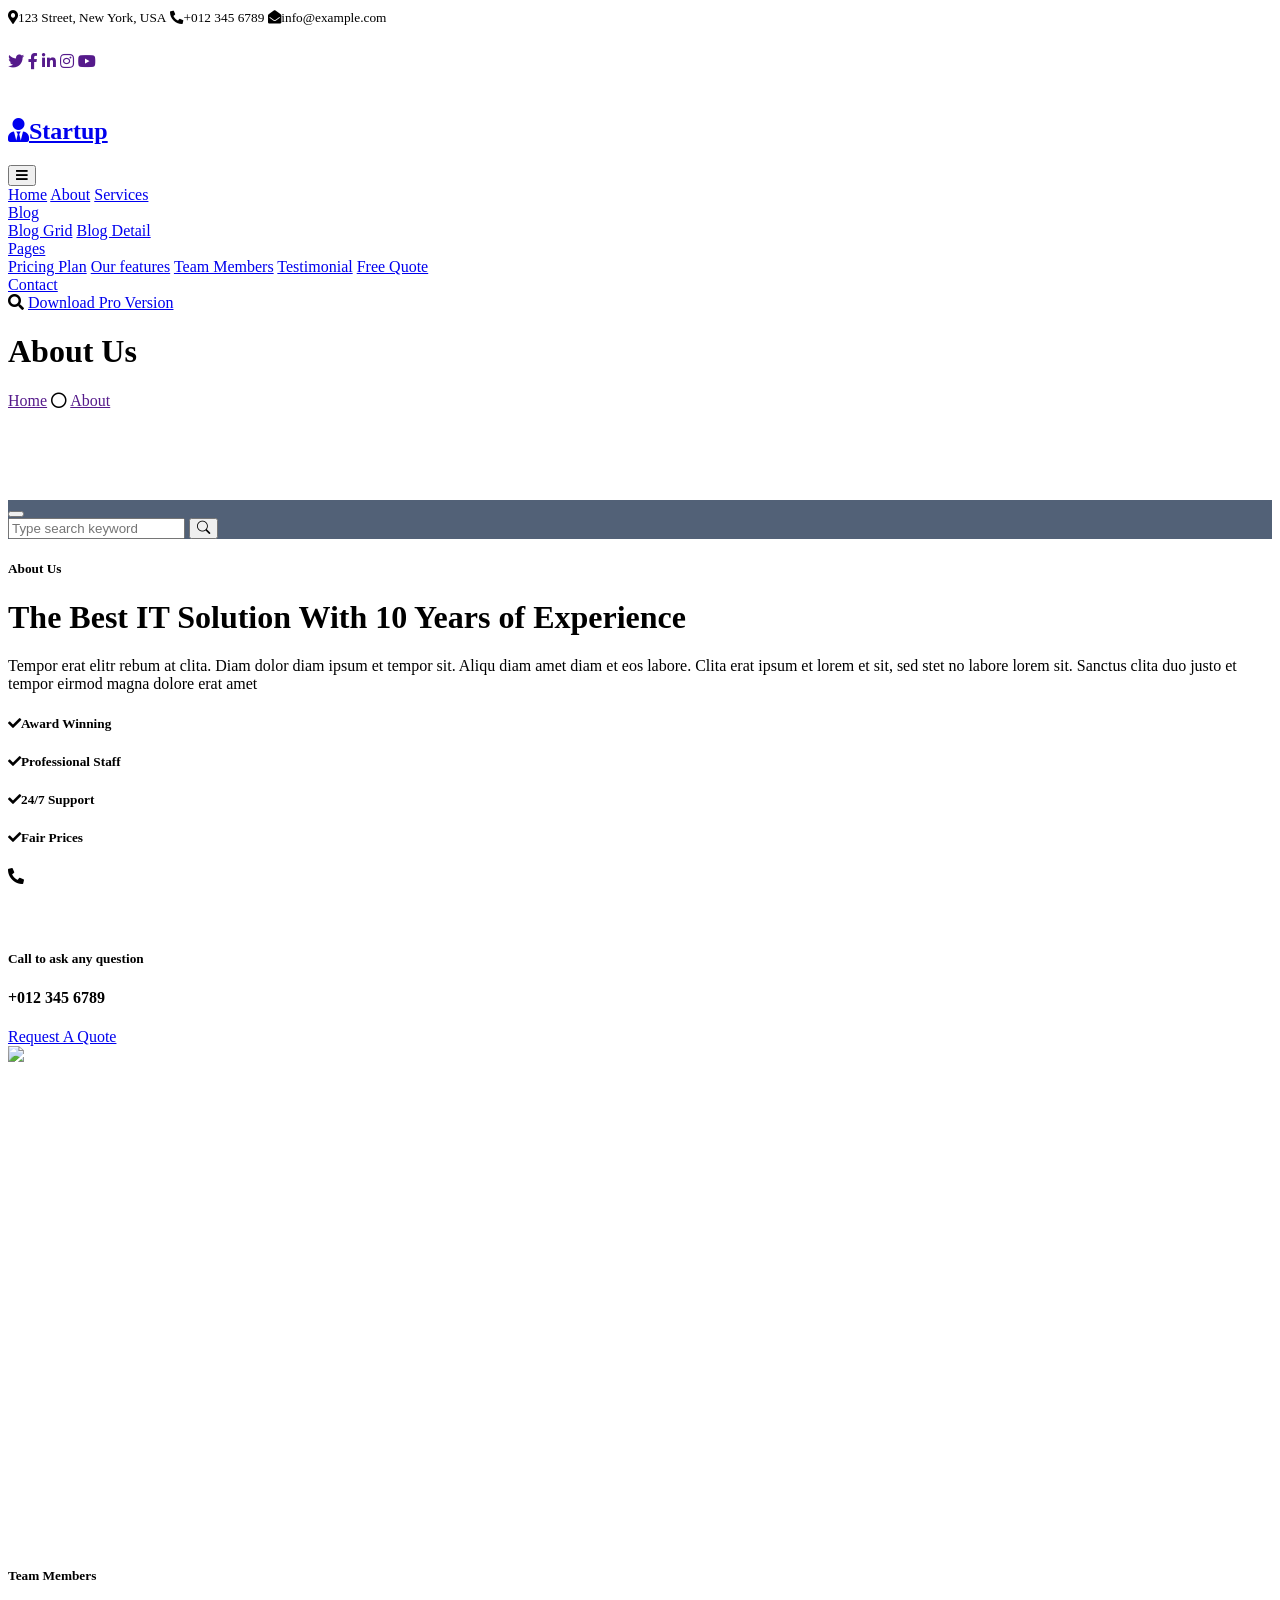
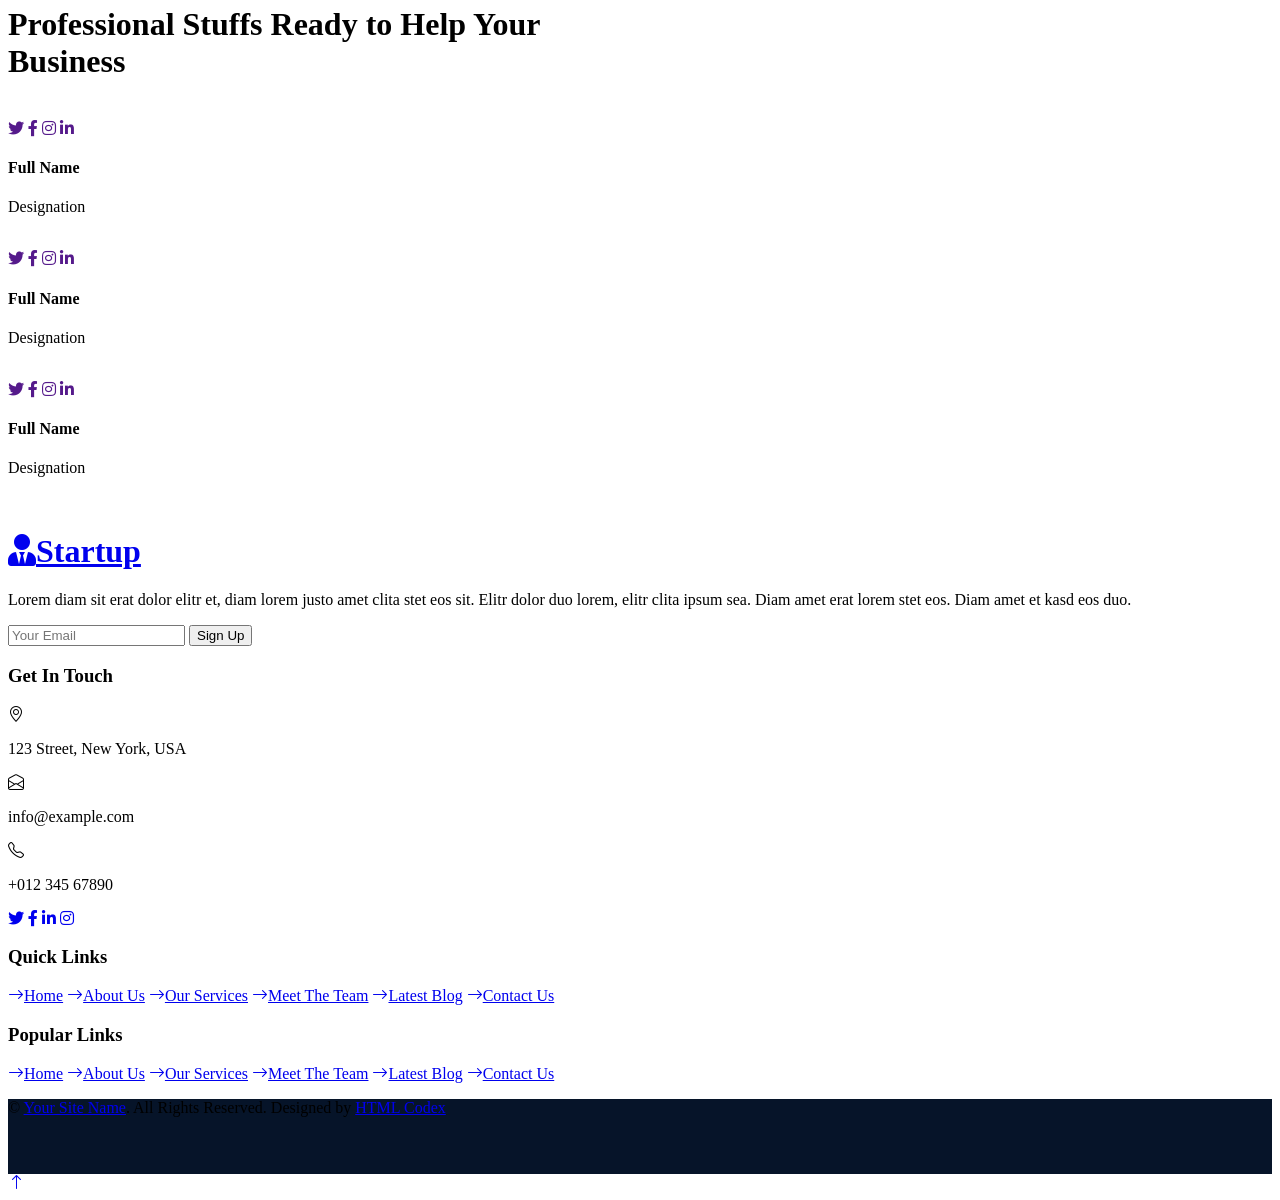
==== about.html @ 028d0081 "Add files via upload" ====
<!DOCTYPE html>
<html lang="en">

<head>
    <meta charset="utf-8">
    <title>Startup - Startup Website Template</title>
    <meta content="width=device-width, initial-scale=1.0" name="viewport">
    <meta content="Free HTML Templates" name="keywords">
    <meta content="Free HTML Templates" name="description">

    <!-- Favicon -->
    <link href="img/favicon.ico" rel="icon">

    <!-- Google Web Fonts -->
    <link rel="preconnect" href="https://fonts.googleapis.com">
    <link rel="preconnect" href="https://fonts.gstatic.com" crossorigin>
    <link href="https://fonts.googleapis.com/css2?family=Nunito:wght@400;600;700;800&family=Rubik:wght@400;500;600;700&display=swap" rel="stylesheet">

    <!-- Icon Font Stylesheet -->
    <link href="https://cdnjs.cloudflare.com/ajax/libs/font-awesome/5.10.0/css/all.min.css" rel="stylesheet">
    <link href="https://cdn.jsdelivr.net/npm/bootstrap-icons@1.4.1/font/bootstrap-icons.css" rel="stylesheet">

    <!-- Libraries Stylesheet -->
    <link href="lib/owlcarousel/assets/owl.carousel.min.css" rel="stylesheet">
    <link href="lib/animate/animate.min.css" rel="stylesheet">

    <!-- Customized Bootstrap Stylesheet -->
    <link href="css/bootstrap.min.css" rel="stylesheet">

    <!-- Template Stylesheet -->
    <link href="css/style.css" rel="stylesheet">
</head>

<body>
    <!-- Spinner Start -->
    <div id="spinner" class="show bg-white position-fixed translate-middle w-100 vh-100 top-50 start-50 d-flex align-items-center justify-content-center">
        <div class="spinner"></div>
    </div>
    <!-- Spinner End -->


    <!-- Topbar Start -->
    <div class="container-fluid bg-dark px-5 d-none d-lg-block">
        <div class="row gx-0">
            <div class="col-lg-8 text-center text-lg-start mb-2 mb-lg-0">
                <div class="d-inline-flex align-items-center" style="height: 45px;">
                    <small class="me-3 text-light"><i class="fa fa-map-marker-alt me-2"></i>123 Street, New York, USA</small>
                    <small class="me-3 text-light"><i class="fa fa-phone-alt me-2"></i>+012 345 6789</small>
                    <small class="text-light"><i class="fa fa-envelope-open me-2"></i>info@example.com</small>
                </div>
            </div>
            <div class="col-lg-4 text-center text-lg-end">
                <div class="d-inline-flex align-items-center" style="height: 45px;">
                    <a class="btn btn-sm btn-outline-light btn-sm-square rounded-circle me-2" href=""><i class="fab fa-twitter fw-normal"></i></a>
                    <a class="btn btn-sm btn-outline-light btn-sm-square rounded-circle me-2" href=""><i class="fab fa-facebook-f fw-normal"></i></a>
                    <a class="btn btn-sm btn-outline-light btn-sm-square rounded-circle me-2" href=""><i class="fab fa-linkedin-in fw-normal"></i></a>
                    <a class="btn btn-sm btn-outline-light btn-sm-square rounded-circle me-2" href=""><i class="fab fa-instagram fw-normal"></i></a>
                    <a class="btn btn-sm btn-outline-light btn-sm-square rounded-circle" href=""><i class="fab fa-youtube fw-normal"></i></a>
                </div>
            </div>
        </div>
    </div>
    <!-- Topbar End -->


    <!-- Navbar Start -->
    <div class="container-fluid position-relative p-0">
        <nav class="navbar navbar-expand-lg navbar-dark px-5 py-3 py-lg-0">
            <a href="index.html" class="navbar-brand p-0">
                <h1 class="m-0"><i class="fa fa-user-tie me-2"></i>Startup</h1>
            </a>
            <button class="navbar-toggler" type="button" data-bs-toggle="collapse" data-bs-target="#navbarCollapse">
                <span class="fa fa-bars"></span>
            </button>
            <div class="collapse navbar-collapse" id="navbarCollapse">
                <div class="navbar-nav ms-auto py-0">
                    <a href="index.html" class="nav-item nav-link">Home</a>
                    <a href="about.html" class="nav-item nav-link active">About</a>
                    <a href="service.html" class="nav-item nav-link">Services</a>
                    <div class="nav-item dropdown">
                        <a href="#" class="nav-link dropdown-toggle" data-bs-toggle="dropdown">Blog</a>
                        <div class="dropdown-menu m-0">
                            <a href="blog.html" class="dropdown-item">Blog Grid</a>
                            <a href="detail.html" class="dropdown-item">Blog Detail</a>
                        </div>
                    </div>
                    <div class="nav-item dropdown">
                        <a href="#" class="nav-link dropdown-toggle" data-bs-toggle="dropdown">Pages</a>
                        <div class="dropdown-menu m-0">
                            <a href="price.html" class="dropdown-item">Pricing Plan</a>
                            <a href="feature.html" class="dropdown-item">Our features</a>
                            <a href="team.html" class="dropdown-item">Team Members</a>
                            <a href="testimonial.html" class="dropdown-item">Testimonial</a>
                            <a href="quote.html" class="dropdown-item">Free Quote</a>
                        </div>
                    </div>
                    <a href="contact.html" class="nav-item nav-link">Contact</a>
                </div>
                <butaton type="button" class="btn text-primary ms-3" data-bs-toggle="modal" data-bs-target="#searchModal"><i class="fa fa-search"></i></butaton>
                <a href="https://htmlcodex.com/startup-company-website-template" class="btn btn-primary py-2 px-4 ms-3">Download Pro Version</a>
            </div>
        </nav>

        <div class="container-fluid bg-primary py-5 bg-header" style="margin-bottom: 90px;">
            <div class="row py-5">
                <div class="col-12 pt-lg-5 mt-lg-5 text-center">
                    <h1 class="display-4 text-white animated zoomIn">About Us</h1>
                    <a href="" class="h5 text-white">Home</a>
                    <i class="far fa-circle text-white px-2"></i>
                    <a href="" class="h5 text-white">About</a>
                </div>
            </div>
        </div>
    </div>
    <!-- Navbar End -->


    <!-- Full Screen Search Start -->
    <div class="modal fade" id="searchModal" tabindex="-1">
        <div class="modal-dialog modal-fullscreen">
            <div class="modal-content" style="background: rgba(9, 30, 62, .7);">
                <div class="modal-header border-0">
                    <button type="button" class="btn bg-white btn-close" data-bs-dismiss="modal" aria-label="Close"></button>
                </div>
                <div class="modal-body d-flex align-items-center justify-content-center">
                    <div class="input-group" style="max-width: 600px;">
                        <input type="text" class="form-control bg-transparent border-primary p-3" placeholder="Type search keyword">
                        <button class="btn btn-primary px-4"><i class="bi bi-search"></i></button>
                    </div>
                </div>
            </div>
        </div>
    </div>
    <!-- Full Screen Search End -->


    <!-- About Start -->
    <div class="container-fluid py-5 wow fadeInUp" data-wow-delay="0.1s">
        <div class="container py-5">
            <div class="row g-5">
                <div class="col-lg-7">
                    <div class="section-title position-relative pb-3 mb-5">
                        <h5 class="fw-bold text-primary text-uppercase">About Us</h5>
                        <h1 class="mb-0">The Best IT Solution With 10 Years of Experience</h1>
                    </div>
                    <p class="mb-4">Tempor erat elitr rebum at clita. Diam dolor diam ipsum et tempor sit. Aliqu diam amet diam et eos labore. Clita erat ipsum et lorem et sit, sed stet no labore lorem sit. Sanctus clita duo justo et tempor eirmod magna dolore erat amet</p>
                    <div class="row g-0 mb-3">
                        <div class="col-sm-6 wow zoomIn" data-wow-delay="0.2s">
                            <h5 class="mb-3"><i class="fa fa-check text-primary me-3"></i>Award Winning</h5>
                            <h5 class="mb-3"><i class="fa fa-check text-primary me-3"></i>Professional Staff</h5>
                        </div>
                        <div class="col-sm-6 wow zoomIn" data-wow-delay="0.4s">
                            <h5 class="mb-3"><i class="fa fa-check text-primary me-3"></i>24/7 Support</h5>
                            <h5 class="mb-3"><i class="fa fa-check text-primary me-3"></i>Fair Prices</h5>
                        </div>
                    </div>
                    <div class="d-flex align-items-center mb-4 wow fadeIn" data-wow-delay="0.6s">
                        <div class="bg-primary d-flex align-items-center justify-content-center rounded" style="width: 60px; height: 60px;">
                            <i class="fa fa-phone-alt text-white"></i>
                        </div>
                        <div class="ps-4">
                            <h5 class="mb-2">Call to ask any question</h5>
                            <h4 class="text-primary mb-0">+012 345 6789</h4>
                        </div>
                    </div>
                    <a href="quote.html" class="btn btn-primary py-3 px-5 mt-3 wow zoomIn" data-wow-delay="0.9s">Request A Quote</a>
                </div>
                <div class="col-lg-5" style="min-height: 500px;">
                    <div class="position-relative h-100">
                        <img class="position-absolute w-100 h-100 rounded wow zoomIn" data-wow-delay="0.9s" src="img/about.jpg" style="object-fit: cover;">
                    </div>
                </div>
            </div>
        </div>
    </div>
    <!-- About End -->


    <!-- Team Start -->
    <div class="container-fluid py-5 wow fadeInUp" data-wow-delay="0.1s">
        <div class="container py-5">
            <div class="section-title text-center position-relative pb-3 mb-5 mx-auto" style="max-width: 600px;">
                <h5 class="fw-bold text-primary text-uppercase">Team Members</h5>
                <h1 class="mb-0">Professional Stuffs Ready to Help Your Business</h1>
            </div>
            <div class="row g-5">
                <div class="col-lg-4 wow slideInUp" data-wow-delay="0.3s">
                    <div class="team-item bg-light rounded overflow-hidden">
                        <div class="team-img position-relative overflow-hidden">
                            <img class="img-fluid w-100" src="img/team-1.jpg" alt="">
                            <div class="team-social">
                                <a class="btn btn-lg btn-primary btn-lg-square rounded" href=""><i class="fab fa-twitter fw-normal"></i></a>
                                <a class="btn btn-lg btn-primary btn-lg-square rounded" href=""><i class="fab fa-facebook-f fw-normal"></i></a>
                                <a class="btn btn-lg btn-primary btn-lg-square rounded" href=""><i class="fab fa-instagram fw-normal"></i></a>
                                <a class="btn btn-lg btn-primary btn-lg-square rounded" href=""><i class="fab fa-linkedin-in fw-normal"></i></a>
                            </div>
                        </div>
                        <div class="text-center py-4">
                            <h4 class="text-primary">Full Name</h4>
                            <p class="text-uppercase m-0">Designation</p>
                        </div>
                    </div>
                </div>
                <div class="col-lg-4 wow slideInUp" data-wow-delay="0.6s">
                    <div class="team-item bg-light rounded overflow-hidden">
                        <div class="team-img position-relative overflow-hidden">
                            <img class="img-fluid w-100" src="img/team-2.jpg" alt="">
                            <div class="team-social">
                                <a class="btn btn-lg btn-primary btn-lg-square rounded" href=""><i class="fab fa-twitter fw-normal"></i></a>
                                <a class="btn btn-lg btn-primary btn-lg-square rounded" href=""><i class="fab fa-facebook-f fw-normal"></i></a>
                                <a class="btn btn-lg btn-primary btn-lg-square rounded" href=""><i class="fab fa-instagram fw-normal"></i></a>
                                <a class="btn btn-lg btn-primary btn-lg-square rounded" href=""><i class="fab fa-linkedin-in fw-normal"></i></a>
                            </div>
                        </div>
                        <div class="text-center py-4">
                            <h4 class="text-primary">Full Name</h4>
                            <p class="text-uppercase m-0">Designation</p>
                        </div>
                    </div>
                </div>
                <div class="col-lg-4 wow slideInUp" data-wow-delay="0.9s">
                    <div class="team-item bg-light rounded overflow-hidden">
                        <div class="team-img position-relative overflow-hidden">
                            <img class="img-fluid w-100" src="img/team-3.jpg" alt="">
                            <div class="team-social">
                                <a class="btn btn-lg btn-primary btn-lg-square rounded" href=""><i class="fab fa-twitter fw-normal"></i></a>
                                <a class="btn btn-lg btn-primary btn-lg-square rounded" href=""><i class="fab fa-facebook-f fw-normal"></i></a>
                                <a class="btn btn-lg btn-primary btn-lg-square rounded" href=""><i class="fab fa-instagram fw-normal"></i></a>
                                <a class="btn btn-lg btn-primary btn-lg-square rounded" href=""><i class="fab fa-linkedin-in fw-normal"></i></a>
                            </div>
                        </div>
                        <div class="text-center py-4">
                            <h4 class="text-primary">Full Name</h4>
                            <p class="text-uppercase m-0">Designation</p>
                        </div>
                    </div>
                </div>
            </div>
        </div>
    </div>
    <!-- Team End -->


    <!-- Vendor Start -->
    <div class="container-fluid py-5 wow fadeInUp" data-wow-delay="0.1s">
        <div class="container py-5 mb-5">
            <div class="bg-white">
                <div class="owl-carousel vendor-carousel">
                    <img src="img/vendor-1.jpg" alt="">
                    <img src="img/vendor-2.jpg" alt="">
                    <img src="img/vendor-3.jpg" alt="">
                    <img src="img/vendor-4.jpg" alt="">
                    <img src="img/vendor-5.jpg" alt="">
                    <img src="img/vendor-6.jpg" alt="">
                    <img src="img/vendor-7.jpg" alt="">
                    <img src="img/vendor-8.jpg" alt="">
                    <img src="img/vendor-9.jpg" alt="">
                </div>
            </div>
        </div>
    </div>
    <!-- Vendor End -->
    

    <!-- Footer Start -->
    <div class="container-fluid bg-dark text-light mt-5 wow fadeInUp" data-wow-delay="0.1s">
        <div class="container">
            <div class="row gx-5">
                <div class="col-lg-4 col-md-6 footer-about">
                    <div class="d-flex flex-column align-items-center justify-content-center text-center h-100 bg-primary p-4">
                        <a href="index.html" class="navbar-brand">
                            <h1 class="m-0 text-white"><i class="fa fa-user-tie me-2"></i>Startup</h1>
                        </a>
                        <p class="mt-3 mb-4">Lorem diam sit erat dolor elitr et, diam lorem justo amet clita stet eos sit. Elitr dolor duo lorem, elitr clita ipsum sea. Diam amet erat lorem stet eos. Diam amet et kasd eos duo.</p>
                        <form action="">
                            <div class="input-group">
                                <input type="text" class="form-control border-white p-3" placeholder="Your Email">
                                <button class="btn btn-dark">Sign Up</button>
                            </div>
                        </form>
                    </div>
                </div>
                <div class="col-lg-8 col-md-6">
                    <div class="row gx-5">
                        <div class="col-lg-4 col-md-12 pt-5 mb-5">
                            <div class="section-title section-title-sm position-relative pb-3 mb-4">
                                <h3 class="text-light mb-0">Get In Touch</h3>
                            </div>
                            <div class="d-flex mb-2">
                                <i class="bi bi-geo-alt text-primary me-2"></i>
                                <p class="mb-0">123 Street, New York, USA</p>
                            </div>
                            <div class="d-flex mb-2">
                                <i class="bi bi-envelope-open text-primary me-2"></i>
                                <p class="mb-0">info@example.com</p>
                            </div>
                            <div class="d-flex mb-2">
                                <i class="bi bi-telephone text-primary me-2"></i>
                                <p class="mb-0">+012 345 67890</p>
                            </div>
                            <div class="d-flex mt-4">
                                <a class="btn btn-primary btn-square me-2" href="#"><i class="fab fa-twitter fw-normal"></i></a>
                                <a class="btn btn-primary btn-square me-2" href="#"><i class="fab fa-facebook-f fw-normal"></i></a>
                                <a class="btn btn-primary btn-square me-2" href="#"><i class="fab fa-linkedin-in fw-normal"></i></a>
                                <a class="btn btn-primary btn-square" href="#"><i class="fab fa-instagram fw-normal"></i></a>
                            </div>
                        </div>
                        <div class="col-lg-4 col-md-12 pt-0 pt-lg-5 mb-5">
                            <div class="section-title section-title-sm position-relative pb-3 mb-4">
                                <h3 class="text-light mb-0">Quick Links</h3>
                            </div>
                            <div class="link-animated d-flex flex-column justify-content-start">
                                <a class="text-light mb-2" href="#"><i class="bi bi-arrow-right text-primary me-2"></i>Home</a>
                                <a class="text-light mb-2" href="#"><i class="bi bi-arrow-right text-primary me-2"></i>About Us</a>
                                <a class="text-light mb-2" href="#"><i class="bi bi-arrow-right text-primary me-2"></i>Our Services</a>
                                <a class="text-light mb-2" href="#"><i class="bi bi-arrow-right text-primary me-2"></i>Meet The Team</a>
                                <a class="text-light mb-2" href="#"><i class="bi bi-arrow-right text-primary me-2"></i>Latest Blog</a>
                                <a class="text-light" href="#"><i class="bi bi-arrow-right text-primary me-2"></i>Contact Us</a>
                            </div>
                        </div>
                        <div class="col-lg-4 col-md-12 pt-0 pt-lg-5 mb-5">
                            <div class="section-title section-title-sm position-relative pb-3 mb-4">
                                <h3 class="text-light mb-0">Popular Links</h3>
                            </div>
                            <div class="link-animated d-flex flex-column justify-content-start">
                                <a class="text-light mb-2" href="#"><i class="bi bi-arrow-right text-primary me-2"></i>Home</a>
                                <a class="text-light mb-2" href="#"><i class="bi bi-arrow-right text-primary me-2"></i>About Us</a>
                                <a class="text-light mb-2" href="#"><i class="bi bi-arrow-right text-primary me-2"></i>Our Services</a>
                                <a class="text-light mb-2" href="#"><i class="bi bi-arrow-right text-primary me-2"></i>Meet The Team</a>
                                <a class="text-light mb-2" href="#"><i class="bi bi-arrow-right text-primary me-2"></i>Latest Blog</a>
                                <a class="text-light" href="#"><i class="bi bi-arrow-right text-primary me-2"></i>Contact Us</a>
                            </div>
                        </div>
                    </div>
                </div>
            </div>
        </div>
    </div>
    <div class="container-fluid text-white" style="background: #061429;">
        <div class="container text-center">
            <div class="row justify-content-end">
                <div class="col-lg-8 col-md-6">
                    <div class="d-flex align-items-center justify-content-center" style="height: 75px;">
                        <p class="mb-0">&copy; <a class="text-white border-bottom" href="#">Your Site Name</a>. All Rights Reserved. 
						
						<!--/*** This template is free as long as you keep the footer author’s credit link/attribution link/backlink. If you'd like to use the template without the footer author’s credit link/attribution link/backlink, you can purchase the Credit Removal License from "https://htmlcodex.com/credit-removal". Thank you for your support. ***/-->
						Designed by <a class="text-white border-bottom" href="https://htmlcodex.com">HTML Codex</a></p>
                    </div>
                </div>
            </div>
        </div>
    </div>
    <!-- Footer End -->


    <!-- Back to Top -->
    <a href="#" class="btn btn-lg btn-primary btn-lg-square rounded back-to-top"><i class="bi bi-arrow-up"></i></a>


    <!-- JavaScript Libraries -->
    <script src="https://code.jquery.com/jquery-3.4.1.min.js"></script>
    <script src="https://cdn.jsdelivr.net/npm/bootstrap@5.0.0/dist/js/bootstrap.bundle.min.js"></script>
    <script src="lib/wow/wow.min.js"></script>
    <script src="lib/easing/easing.min.js"></script>
    <script src="lib/waypoints/waypoints.min.js"></script>
    <script src="lib/counterup/counterup.min.js"></script>
    <script src="lib/owlcarousel/owl.carousel.min.js"></script>

    <!-- Template Javascript -->
    <script src="js/main.js"></script>
</body>

</html>
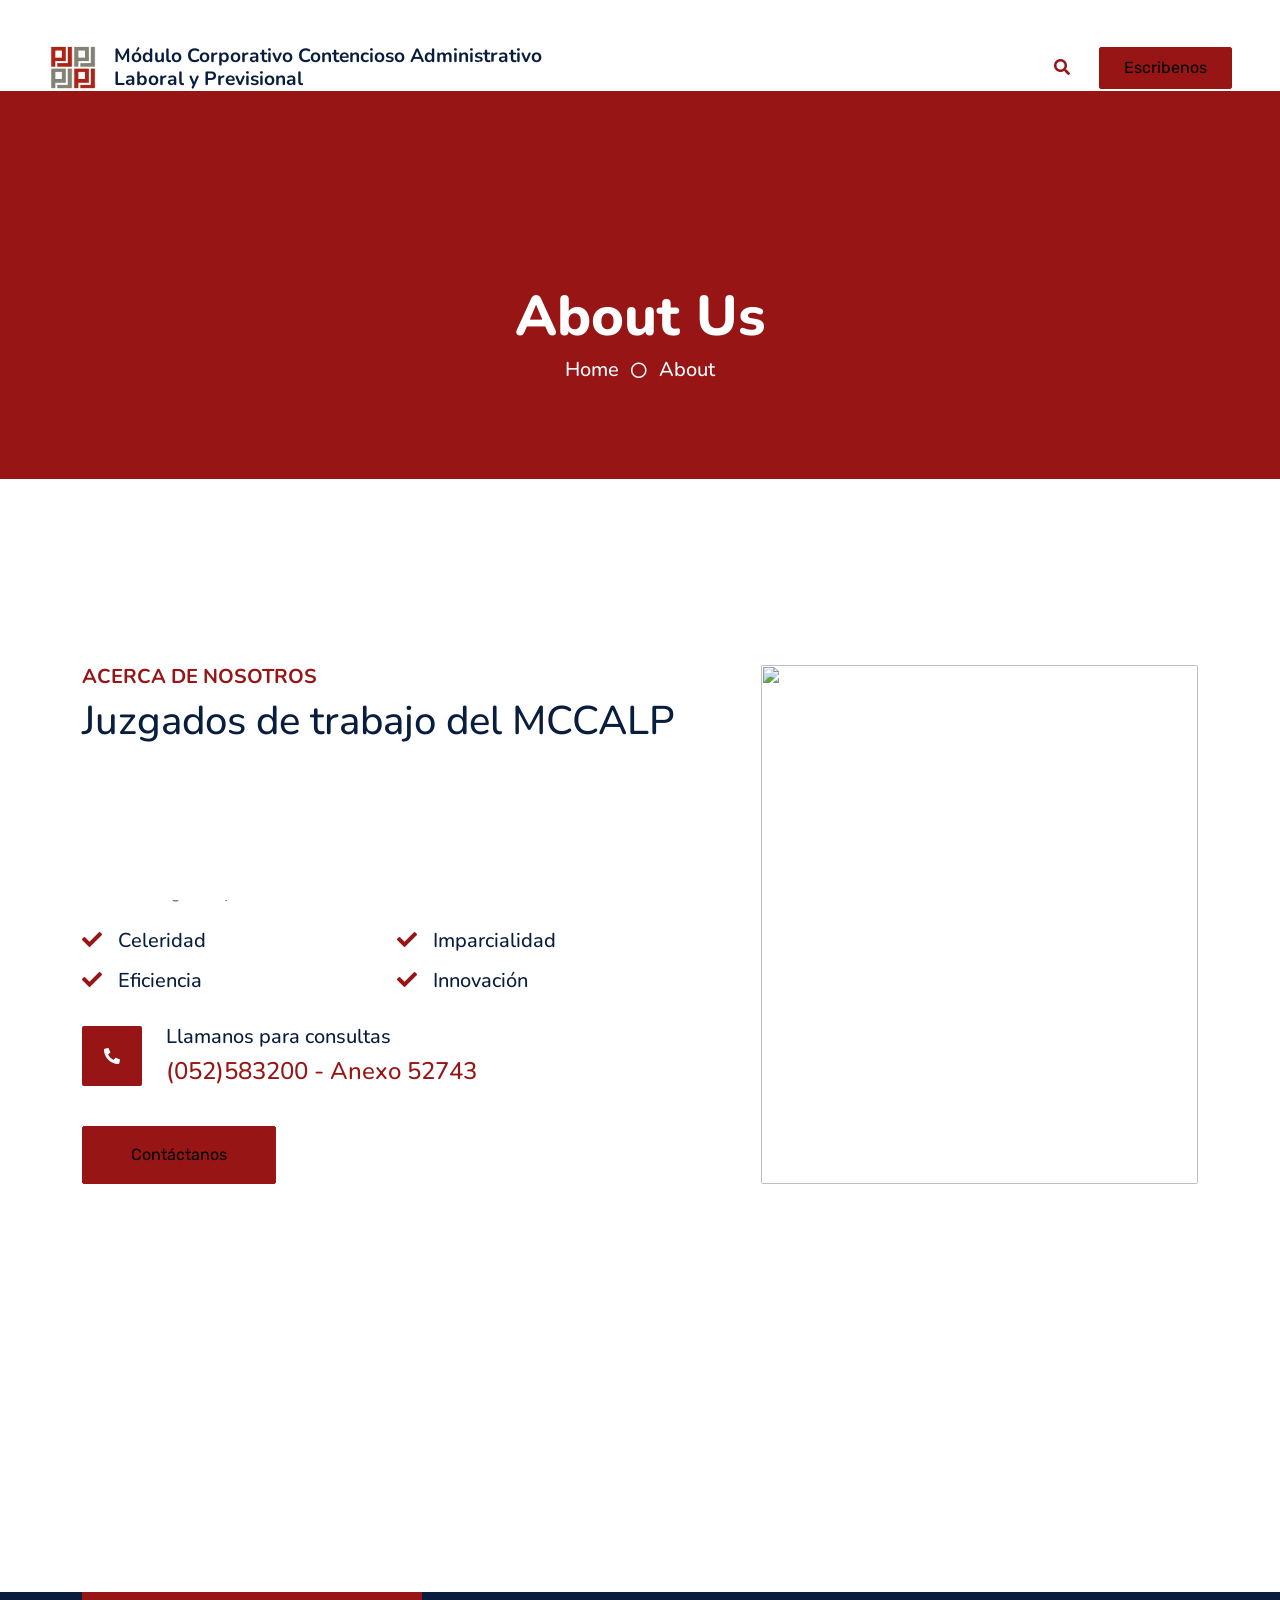
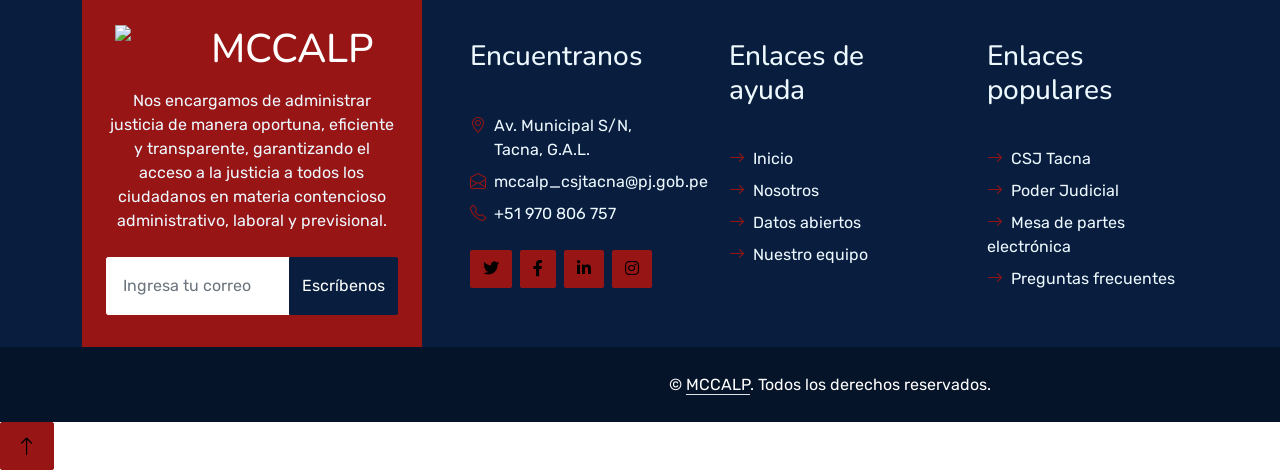
==== commit 72b49ae3: "Update about.html" ====
--- a/about.html
+++ b/about.html
@@ -39,23 +39,23 @@
     <!-- Spinner End -->
 
 
-    <!-- Topbar Start -->
+	<!-- Topbar Start -->
     <div class="container-fluid bg-dark px-5 d-none d-lg-block">
         <div class="row gx-0">
             <div class="col-lg-8 text-center text-lg-start mb-2 mb-lg-0">
                 <div class="d-inline-flex align-items-center" style="height: 45px;">
-                    <small class="me-3 text-light"><i class="fa fa-map-marker-alt me-2"></i>123 Street, New York, USA</small>
-                    <small class="me-3 text-light"><i class="fa fa-phone-alt me-2"></i>+012 345 6789</small>
-                    <small class="text-light"><i class="fa fa-envelope-open me-2"></i>info@example.com</small>
+                    <small class="me-3 text-light"><i class="fa fa-map-marker-alt me-2"></i>Av. Municipal S/N, Tacna, Perú</small>
+                    <small class="me-3 text-light"><i class="fa fa-phone-alt me-2"></i>+51 970806757</small>
+                    <small class="text-light"><i class="fa fa-envelope-open me-2"></i>mccalp_csjtacna@pj.gob.pe</small>
                 </div>
             </div>
             <div class="col-lg-4 text-center text-lg-end">
                 <div class="d-inline-flex align-items-center" style="height: 45px;">
-                    <a class="btn btn-sm btn-outline-light btn-sm-square rounded-circle me-2" href=""><i class="fab fa-twitter fw-normal"></i></a>
-                    <a class="btn btn-sm btn-outline-light btn-sm-square rounded-circle me-2" href=""><i class="fab fa-facebook-f fw-normal"></i></a>
-                    <a class="btn btn-sm btn-outline-light btn-sm-square rounded-circle me-2" href=""><i class="fab fa-linkedin-in fw-normal"></i></a>
-                    <a class="btn btn-sm btn-outline-light btn-sm-square rounded-circle me-2" href=""><i class="fab fa-instagram fw-normal"></i></a>
-                    <a class="btn btn-sm btn-outline-light btn-sm-square rounded-circle" href=""><i class="fab fa-youtube fw-normal"></i></a>
+                    <a class="btn btn-sm btn-outline-light btn-sm-square rounded-circle me-2" href="https://www.pj.gob.pe/wps/wcm/connect/cortesuperiortacnapj/s_csj_de_tacna/as_inicio/inicio_corte_tacna"><i class="fab fa-twitter fw-normal"></i></a>
+                    <a class="btn btn-sm btn-outline-light btn-sm-square rounded-circle me-2" href="https://www.facebook.com/share/1BMudf7CEK/"><i class="fab fa-facebook-f fw-normal"></i></a>
+                    <a class="btn btn-sm btn-outline-light btn-sm-square rounded-circle me-2" href="https://www.tiktok.com/@corte.superior.tacna?_r=1&_t=ZS-94jnuikzgYh"><i class="fab fa-tiktok"></i></a>
+                    <a class="btn btn-sm btn-outline-light btn-sm-square rounded-circle me-2" href="" hidden><i class="fab fa-instagram fw-normal"></i></a>
+                    <a class="btn btn-sm btn-outline-light btn-sm-square rounded-circle" href="https://youtube.com/@poderjudicialdelperu?si=0OBJIQ6GNfh9ChYy"><i class="fab fa-youtube fw-normal"></i></a>
                 </div>
             </div>
         </div>
@@ -66,38 +66,39 @@
     <!-- Navbar Start -->
     <div class="container-fluid position-relative p-0">
         <nav class="navbar navbar-expand-lg navbar-dark px-5 py-3 py-lg-0">
-            <a href="index.html" class="navbar-brand p-0">
-                <h1 class="m-0"><i class="fa fa-user-tie me-2"></i>Startup</h1>
+            <a href="index.html" class="navbar-brand p-0 d-flex align-items-center">
+                <img class="me-3" src="img/logo-pj.png" alt="Image" style="width: 50px;height: auto;">
+				<h1 class="m-0 lh1" style="font-size: 1.2rem !important;max-width:300px;"><span style="font-size:1.2rem; font-weight:normal;"><b>Módulo Corporativo Contencioso Administrativo<br>Laboral y Previsional</b></span></h1>
             </a>
             <button class="navbar-toggler" type="button" data-bs-toggle="collapse" data-bs-target="#navbarCollapse">
                 <span class="fa fa-bars"></span>
             </button>
             <div class="collapse navbar-collapse" id="navbarCollapse">
                 <div class="navbar-nav ms-auto py-0">
-                    <a href="index.html" class="nav-item nav-link">Home</a>
-                    <a href="about.html" class="nav-item nav-link active">About</a>
-                    <a href="service.html" class="nav-item nav-link">Services</a>
+                    <a href="index.html" class="nav-item nav-link active">Inicio</a>
+                    <a href="about.html" class="nav-item nav-link">Nosotros</a>
+                    <a href="service.html" class="nav-item nav-link">Datos Abiertos</a>
                     <div class="nav-item dropdown">
-                        <a href="#" class="nav-link dropdown-toggle" data-bs-toggle="dropdown">Blog</a>
+                        <a href="#" class="nav-link dropdown-toggle" data-bs-toggle="dropdown">Estadísticas</a>
                         <div class="dropdown-menu m-0">
-                            <a href="blog.html" class="dropdown-item">Blog Grid</a>
-                            <a href="detail.html" class="dropdown-item">Blog Detail</a>
+                            <a href="blog.html" class="dropdown-item">2° Juzgado de Trabajo</a>
+                            <a href="detail.html" class="dropdown-item">4° Juzgado de Trabajo</a>
                         </div>
                     </div>
                     <div class="nav-item dropdown">
                         <a href="#" class="nav-link dropdown-toggle" data-bs-toggle="dropdown">Pages</a>
                         <div class="dropdown-menu m-0">
-                            <a href="price.html" class="dropdown-item">Pricing Plan</a>
-                            <a href="feature.html" class="dropdown-item">Our features</a>
-                            <a href="team.html" class="dropdown-item">Team Members</a>
-                            <a href="testimonial.html" class="dropdown-item">Testimonial</a>
-                            <a href="quote.html" class="dropdown-item">Free Quote</a>
-                        </div>
-                    </div>
-                    <a href="contact.html" class="nav-item nav-link">Contact</a>
+                            <a href="price.html" class="dropdown-item" hidden>Precios planes</a>
+                            <a href="feature.html" class="dropdown-item">Nuestros logros</a>
+                            <a href="team.html" class="dropdown-item">Nuestro equipo</a>
+                            <a href="testimonial.html" class="dropdown-item" hidden>Testimonios</a>
+                            <a href="quote.html" class="dropdown-item">Preguntas frecuentes</a>
+                        </div>
+                    </div>
+                    <a href="contact.html" class="nav-item nav-link">Contáctanos</a>
                 </div>
                 <butaton type="button" class="btn text-primary ms-3" data-bs-toggle="modal" data-bs-target="#searchModal"><i class="fa fa-search"></i></butaton>
-                <a href="https://htmlcodex.com/startup-company-website-template" class="btn btn-primary py-2 px-4 ms-3">Download Pro Version</a>
+                <a href="https://mail.google.com/mail/?view=cm&fs=1&to=mccalp_csjtacna@pj.gob.pe&su=Asunto&body=Cuerpo+del+mensaje" class="btn btn-primary py-2 px-4 ms-3">Escribenos</a>
             </div>
         </nav>
 
@@ -134,24 +135,24 @@
     <!-- Full Screen Search End -->
 
 
-    <!-- About Start -->
+        <!-- About Start -->
     <div class="container-fluid py-5 wow fadeInUp" data-wow-delay="0.1s">
         <div class="container py-5">
             <div class="row g-5">
                 <div class="col-lg-7">
                     <div class="section-title position-relative pb-3 mb-5">
-                        <h5 class="fw-bold text-primary text-uppercase">About Us</h5>
-                        <h1 class="mb-0">The Best IT Solution With 10 Years of Experience</h1>
-                    </div>
-                    <p class="mb-4">Tempor erat elitr rebum at clita. Diam dolor diam ipsum et tempor sit. Aliqu diam amet diam et eos labore. Clita erat ipsum et lorem et sit, sed stet no labore lorem sit. Sanctus clita duo justo et tempor eirmod magna dolore erat amet</p>
+                        <h5 class="fw-bold text-primary text-uppercase">Acerca de nosotros</h5>
+                        <h1 class="mb-0">Juzgados de trabajo del MCCALP</h1>
+                    </div>
+                    <p class="mb-4">El Módulo Corporativo Contencioso Administratitvo Laboral y Previsonal (MCCALP), está conformado por el 2° y 4° Juzgado Permanente Especializado de Trabajo. En dichos juzgados se defienden los derechos de los trabajadores y pensionistas frente al estado según Ley N° 27584.</p>
                     <div class="row g-0 mb-3">
                         <div class="col-sm-6 wow zoomIn" data-wow-delay="0.2s">
-                            <h5 class="mb-3"><i class="fa fa-check text-primary me-3"></i>Award Winning</h5>
-                            <h5 class="mb-3"><i class="fa fa-check text-primary me-3"></i>Professional Staff</h5>
+                            <h5 class="mb-3"><i class="fa fa-check text-primary me-3"></i>Celeridad</h5>
+                            <h5 class="mb-3"><i class="fa fa-check text-primary me-3"></i>Eficiencia</h5>
                         </div>
                         <div class="col-sm-6 wow zoomIn" data-wow-delay="0.4s">
-                            <h5 class="mb-3"><i class="fa fa-check text-primary me-3"></i>24/7 Support</h5>
-                            <h5 class="mb-3"><i class="fa fa-check text-primary me-3"></i>Fair Prices</h5>
+                            <h5 class="mb-3"><i class="fa fa-check text-primary me-3"></i>Imparcialidad</h5>
+                            <h5 class="mb-3"><i class="fa fa-check text-primary me-3"></i>Innovación</h5>
                         </div>
                     </div>
                     <div class="d-flex align-items-center mb-4 wow fadeIn" data-wow-delay="0.6s">
@@ -159,15 +160,15 @@
                             <i class="fa fa-phone-alt text-white"></i>
                         </div>
                         <div class="ps-4">
-                            <h5 class="mb-2">Call to ask any question</h5>
-                            <h4 class="text-primary mb-0">+012 345 6789</h4>
-                        </div>
-                    </div>
-                    <a href="quote.html" class="btn btn-primary py-3 px-5 mt-3 wow zoomIn" data-wow-delay="0.9s">Request A Quote</a>
+                            <h5 class="mb-2">Llamanos para consultas</h5>
+                            <h4 class="text-primary mb-0">(052)583200 - Anexo 52743</h4>
+                        </div>
+                    </div>
+                    <a href="contact.html" class="btn btn-primary py-3 px-5 mt-3 wow zoomIn" data-wow-delay="0.9s">Contáctanos</a>
                 </div>
                 <div class="col-lg-5" style="min-height: 500px;">
                     <div class="position-relative h-100">
-                        <img class="position-absolute w-100 h-100 rounded wow zoomIn" data-wow-delay="0.9s" src="img/about.jpg" style="object-fit: cover;">
+                        <img class="position-absolute w-100 h-100 rounded wow zoomIn" data-wow-delay="0.9s" src="img/img-pcalp1.jpeg" style="object-fit: cover;">
                     </div>
                 </div>
             </div>
@@ -177,7 +178,7 @@
 
 
     <!-- Team Start -->
-    <div class="container-fluid py-5 wow fadeInUp" data-wow-delay="0.1s">
+    <div class="container-fluid py-5 wow fadeInUp" data-wow-delay="0.1s" hidden>
         <div class="container py-5">
             <div class="section-title text-center position-relative pb-3 mb-5 mx-auto" style="max-width: 600px;">
                 <h5 class="fw-bold text-primary text-uppercase">Team Members</h5>
@@ -241,20 +242,19 @@
     <!-- Team End -->
 
 
-    <!-- Vendor Start -->
+       <!-- Vendor Start -->
     <div class="container-fluid py-5 wow fadeInUp" data-wow-delay="0.1s">
         <div class="container py-5 mb-5">
             <div class="bg-white">
                 <div class="owl-carousel vendor-carousel">
-                    <img src="img/vendor-1.jpg" alt="">
-                    <img src="img/vendor-2.jpg" alt="">
-                    <img src="img/vendor-3.jpg" alt="">
-                    <img src="img/vendor-4.jpg" alt="">
-                    <img src="img/vendor-5.jpg" alt="">
-                    <img src="img/vendor-6.jpg" alt="">
-                    <img src="img/vendor-7.jpg" alt="">
-                    <img src="img/vendor-8.jpg" alt="">
-                    <img src="img/vendor-9.jpg" alt="">
+                    <img src="img/vendor-10.png" alt="">
+                    <img src="img/vendor-11.jpg" alt="">
+                    <img src="img/vendor-12.png" alt="">
+                    <img src="img/vendor-16.png" alt="">
+					<img src="img/vendor-13.png" alt="">
+                    <img src="img/vendor-14.jpg" alt="">
+                    <img src="img/vendor-15.jpg" alt="">
+					<img src="img/vendor-17.png" alt="">
                 </div>
             </div>
         </div>
@@ -268,14 +268,15 @@
             <div class="row gx-5">
                 <div class="col-lg-4 col-md-6 footer-about">
                     <div class="d-flex flex-column align-items-center justify-content-center text-center h-100 bg-primary p-4">
-                        <a href="index.html" class="navbar-brand">
-                            <h1 class="m-0 text-white"><i class="fa fa-user-tie me-2"></i>Startup</h1>
+						<a href="index.html" class="navbar-brand p-0 d-flex">
+                            <img class="me-3" src="img/pj-logo-blancoo.png" alt="Image" style="width: 80px;height: auto;">
+							<h1 class="m-0 lh1 text-white">MCCALP</h1>
                         </a>
-                        <p class="mt-3 mb-4">Lorem diam sit erat dolor elitr et, diam lorem justo amet clita stet eos sit. Elitr dolor duo lorem, elitr clita ipsum sea. Diam amet erat lorem stet eos. Diam amet et kasd eos duo.</p>
+                        <p class="mt-3 mb-4">Nos encargamos de administrar justicia de manera oportuna, eficiente y transparente, garantizando el acceso a la justicia a todos los ciudadanos en materia contencioso administrativo, laboral y previsional.</p>
                         <form action="">
                             <div class="input-group">
-                                <input type="text" class="form-control border-white p-3" placeholder="Your Email">
-                                <button class="btn btn-dark">Sign Up</button>
+                                <input type="text" class="form-control border-white p-3" placeholder="Ingresa tu correo">
+                                <button class="btn btn-dark" onclick="window.open('https://mail.google.com/mail/?view=cm&fs=1&to=mccalp_csjtacna@pj.gob.pe&su=Asunto&body=Cuerpo', '_blank')">Escríbenos</button>
                             </div>
                         </form>
                     </div>
@@ -284,51 +285,51 @@
                     <div class="row gx-5">
                         <div class="col-lg-4 col-md-12 pt-5 mb-5">
                             <div class="section-title section-title-sm position-relative pb-3 mb-4">
-                                <h3 class="text-light mb-0">Get In Touch</h3>
+                                <h3 class="text-light mb-0">Encuentranos</h3>
                             </div>
                             <div class="d-flex mb-2">
                                 <i class="bi bi-geo-alt text-primary me-2"></i>
-                                <p class="mb-0">123 Street, New York, USA</p>
+                                <p class="mb-0">Av. Municipal S/N, Tacna, G.A.L.</p>
                             </div>
                             <div class="d-flex mb-2">
                                 <i class="bi bi-envelope-open text-primary me-2"></i>
-                                <p class="mb-0">info@example.com</p>
+                                <p class="mb-0">mccalp_csjtacna@pj.gob.pe</p>
                             </div>
                             <div class="d-flex mb-2">
                                 <i class="bi bi-telephone text-primary me-2"></i>
-                                <p class="mb-0">+012 345 67890</p>
+                                <p class="mb-0">+51 970 806 757</p>
                             </div>
                             <div class="d-flex mt-4">
-                                <a class="btn btn-primary btn-square me-2" href="#"><i class="fab fa-twitter fw-normal"></i></a>
-                                <a class="btn btn-primary btn-square me-2" href="#"><i class="fab fa-facebook-f fw-normal"></i></a>
-                                <a class="btn btn-primary btn-square me-2" href="#"><i class="fab fa-linkedin-in fw-normal"></i></a>
+                                <a class="btn btn-primary btn-square me-2" href="https://www.pj.gob.pe/wps/wcm/connect/cortesuperiortacnapj/s_csj_de_tacna/as_inicio/inicio_corte_tacna"><i class="fab fa-twitter fw-normal"></i></a>
+                                <a class="btn btn-primary btn-square me-2" href="https://www.facebook.com/share/1BMudf7CEK/"><i class="fab fa-facebook-f fw-normal"></i></a>
+                                <a class="btn btn-primary btn-square me-2" href="https://www.tiktok.com/@corte.superior.tacna?_r=1&_t=ZS-94jnuikzgYh"><i class="fab fa-linkedin-in fw-normal"></i></a>
                                 <a class="btn btn-primary btn-square" href="#"><i class="fab fa-instagram fw-normal"></i></a>
                             </div>
                         </div>
                         <div class="col-lg-4 col-md-12 pt-0 pt-lg-5 mb-5">
                             <div class="section-title section-title-sm position-relative pb-3 mb-4">
-                                <h3 class="text-light mb-0">Quick Links</h3>
+                                <h3 class="text-light mb-0">Enlaces de ayuda</h3>
                             </div>
                             <div class="link-animated d-flex flex-column justify-content-start">
-                                <a class="text-light mb-2" href="#"><i class="bi bi-arrow-right text-primary me-2"></i>Home</a>
-                                <a class="text-light mb-2" href="#"><i class="bi bi-arrow-right text-primary me-2"></i>About Us</a>
-                                <a class="text-light mb-2" href="#"><i class="bi bi-arrow-right text-primary me-2"></i>Our Services</a>
-                                <a class="text-light mb-2" href="#"><i class="bi bi-arrow-right text-primary me-2"></i>Meet The Team</a>
-                                <a class="text-light mb-2" href="#"><i class="bi bi-arrow-right text-primary me-2"></i>Latest Blog</a>
-                                <a class="text-light" href="#"><i class="bi bi-arrow-right text-primary me-2"></i>Contact Us</a>
+                                <a class="text-light mb-2" href="#"><i class="bi bi-arrow-right text-primary me-2"></i>Inicio</a>
+                                <a class="text-light mb-2" href="about.html"><i class="bi bi-arrow-right text-primary me-2"></i>Nosotros</a>
+                                <a class="text-light mb-2" href="service.html"><i class="bi bi-arrow-right text-primary me-2"></i>Datos abiertos</a>
+                                <a class="text-light mb-2" href="team.html"><i class="bi bi-arrow-right text-primary me-2"></i>Nuestro equipo</a>
+                                <a class="text-light mb-2" href="#" hidden><i class="bi bi-arrow-right text-primary me-2"></i>Preguntas frecuentes</a>
+                                <a class="text-light" href="#" hidden><i class="bi bi-arrow-right text-primary me-2"></i>Contact Us</a>
                             </div>
                         </div>
                         <div class="col-lg-4 col-md-12 pt-0 pt-lg-5 mb-5">
                             <div class="section-title section-title-sm position-relative pb-3 mb-4">
-                                <h3 class="text-light mb-0">Popular Links</h3>
+                                <h3 class="text-light mb-0">Enlaces populares</h3>
                             </div>
                             <div class="link-animated d-flex flex-column justify-content-start">
-                                <a class="text-light mb-2" href="#"><i class="bi bi-arrow-right text-primary me-2"></i>Home</a>
-                                <a class="text-light mb-2" href="#"><i class="bi bi-arrow-right text-primary me-2"></i>About Us</a>
-                                <a class="text-light mb-2" href="#"><i class="bi bi-arrow-right text-primary me-2"></i>Our Services</a>
-                                <a class="text-light mb-2" href="#"><i class="bi bi-arrow-right text-primary me-2"></i>Meet The Team</a>
-                                <a class="text-light mb-2" href="#"><i class="bi bi-arrow-right text-primary me-2"></i>Latest Blog</a>
-                                <a class="text-light" href="#"><i class="bi bi-arrow-right text-primary me-2"></i>Contact Us</a>
+                                <a class="text-light mb-2" href="https://www.pj.gob.pe/wps/wcm/connect/cortesuperiortacnapj/s_csj_de_tacna/as_inicio/inicio_corte_tacna"><i class="bi bi-arrow-right text-primary me-2"></i>CSJ Tacna</a>
+                                <a class="text-light mb-2" href="https://www.pj.gob.pe/wps/wcm/connect/CorteSuprema/s_cortes_suprema_home/as_Inicio/"><i class="bi bi-arrow-right text-primary me-2"></i>Poder Judicial</a>
+                                <a class="text-light mb-2" href="https://casillas.pj.gob.pe/sinoe/login.xhtml"><i class="bi bi-arrow-right text-primary me-2"></i>Mesa de partes electrónica</a>
+                                <a class="text-light mb-2" href="quote.html"><i class="bi bi-arrow-right text-primary me-2"></i>Preguntas frecuentes</a>
+                                <a class="text-light mb-2" href="#" hidden><i class="bi bi-arrow-right text-primary me-2"></i>Latest Blog</a>
+                                <a class="text-light" href="#" hidden><i class="bi bi-arrow-right text-primary me-2"></i>Contact Us</a>
                             </div>
                         </div>
                     </div>
@@ -341,10 +342,11 @@
             <div class="row justify-content-end">
                 <div class="col-lg-8 col-md-6">
                     <div class="d-flex align-items-center justify-content-center" style="height: 75px;">
-                        <p class="mb-0">&copy; <a class="text-white border-bottom" href="#">Your Site Name</a>. All Rights Reserved. 
+                        <p class="mb-0">&copy; <a class="text-white border-bottom" href="#">MCCALP</a>. Todos los derechos reservados. 
 						
-						<!--/*** This template is free as long as you keep the footer author’s credit link/attribution link/backlink. If you'd like to use the template without the footer author’s credit link/attribution link/backlink, you can purchase the Credit Removal License from "https://htmlcodex.com/credit-removal". Thank you for your support. ***/-->
-						Designed by <a class="text-white border-bottom" href="https://htmlcodex.com">HTML Codex</a></p>
+						<!--/*** As long as you keep the footer link/attribution link/backlink. ***/-->
+						<!--/*** Designed by***/-->
+						<!--/*** <a class="text-white border-bottom" href="https://htmlcodex.com"></a></p> ***/-->
                     </div>
                 </div>
             </div>
@@ -370,4 +372,4 @@
     <script src="js/main.js"></script>
 </body>
 
-</html>+</html>
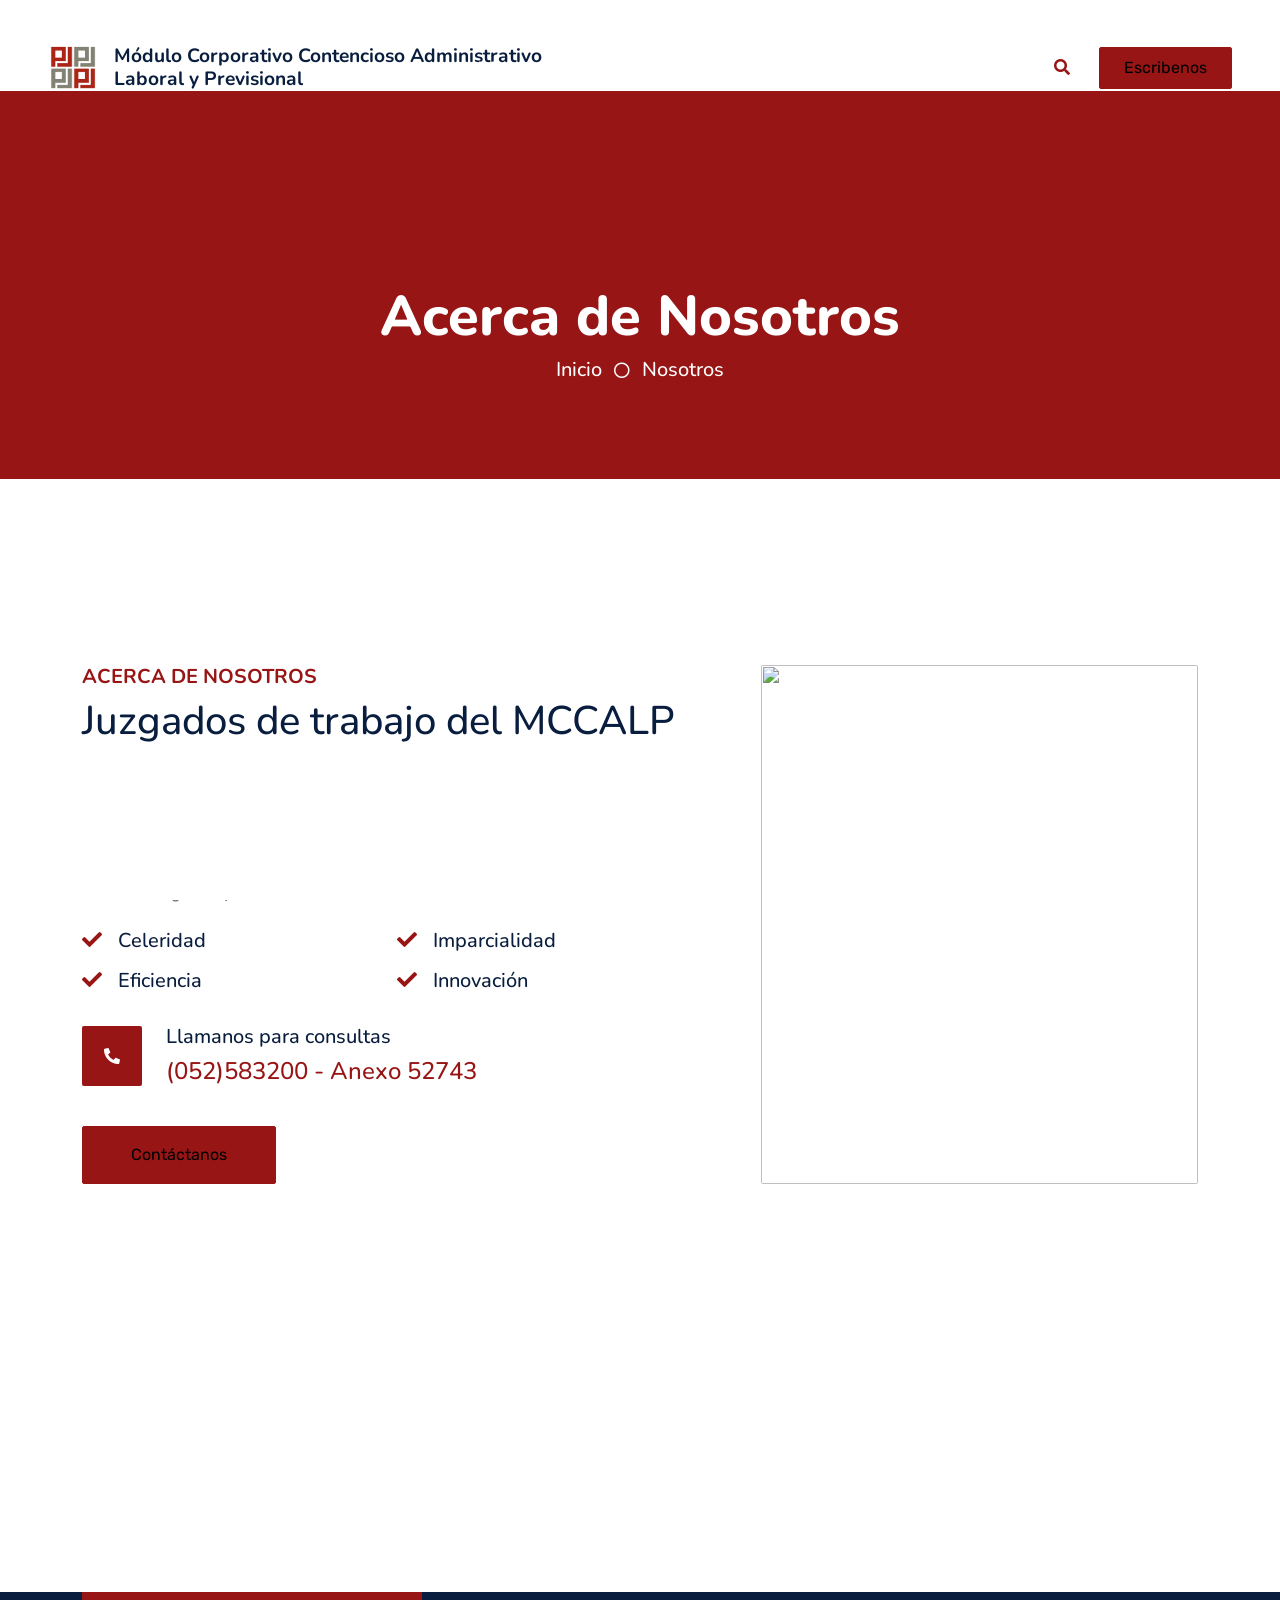
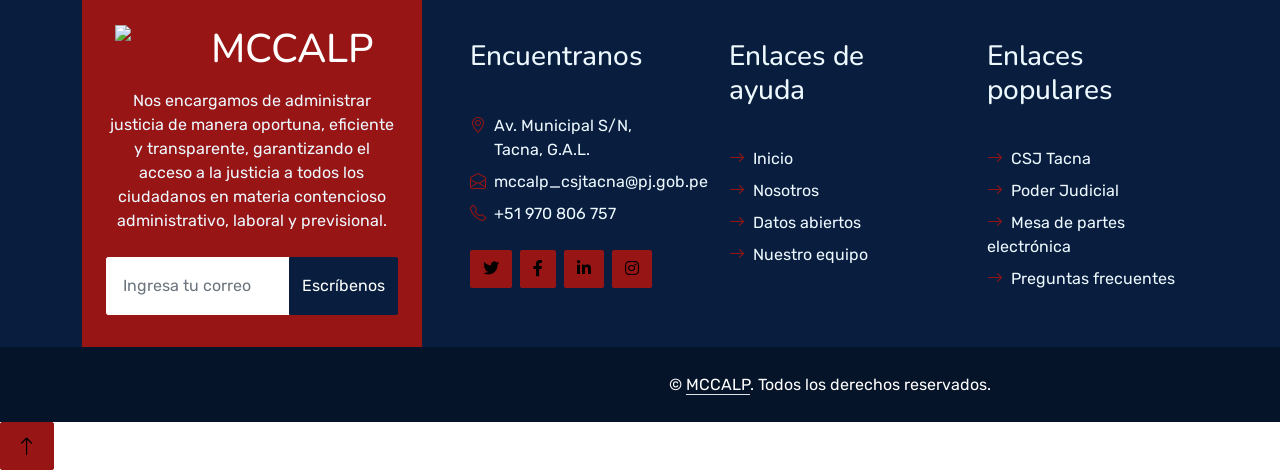
==== commit 34f33ef1: "Update about.html" ====
--- a/about.html
+++ b/about.html
@@ -3,7 +3,7 @@
 
 <head>
     <meta charset="utf-8">
-    <title>Startup - Startup Website Template</title>
+    <title>MCCALP - Módulo Corporativo, Contencioso Administrativo Laboral y Previsional</title>
     <meta content="width=device-width, initial-scale=1.0" name="viewport">
     <meta content="Free HTML Templates" name="keywords">
     <meta content="Free HTML Templates" name="description">
@@ -105,10 +105,10 @@
         <div class="container-fluid bg-primary py-5 bg-header" style="margin-bottom: 90px;">
             <div class="row py-5">
                 <div class="col-12 pt-lg-5 mt-lg-5 text-center">
-                    <h1 class="display-4 text-white animated zoomIn">About Us</h1>
-                    <a href="" class="h5 text-white">Home</a>
+                    <h1 class="display-4 text-white animated zoomIn">Acerca de Nosotros</h1>
+                    <a href="index.html" class="h5 text-white">Inicio</a>
                     <i class="far fa-circle text-white px-2"></i>
-                    <a href="" class="h5 text-white">About</a>
+                    <a href="about.html" class="h5 text-white">Nosotros</a>
                 </div>
             </div>
         </div>
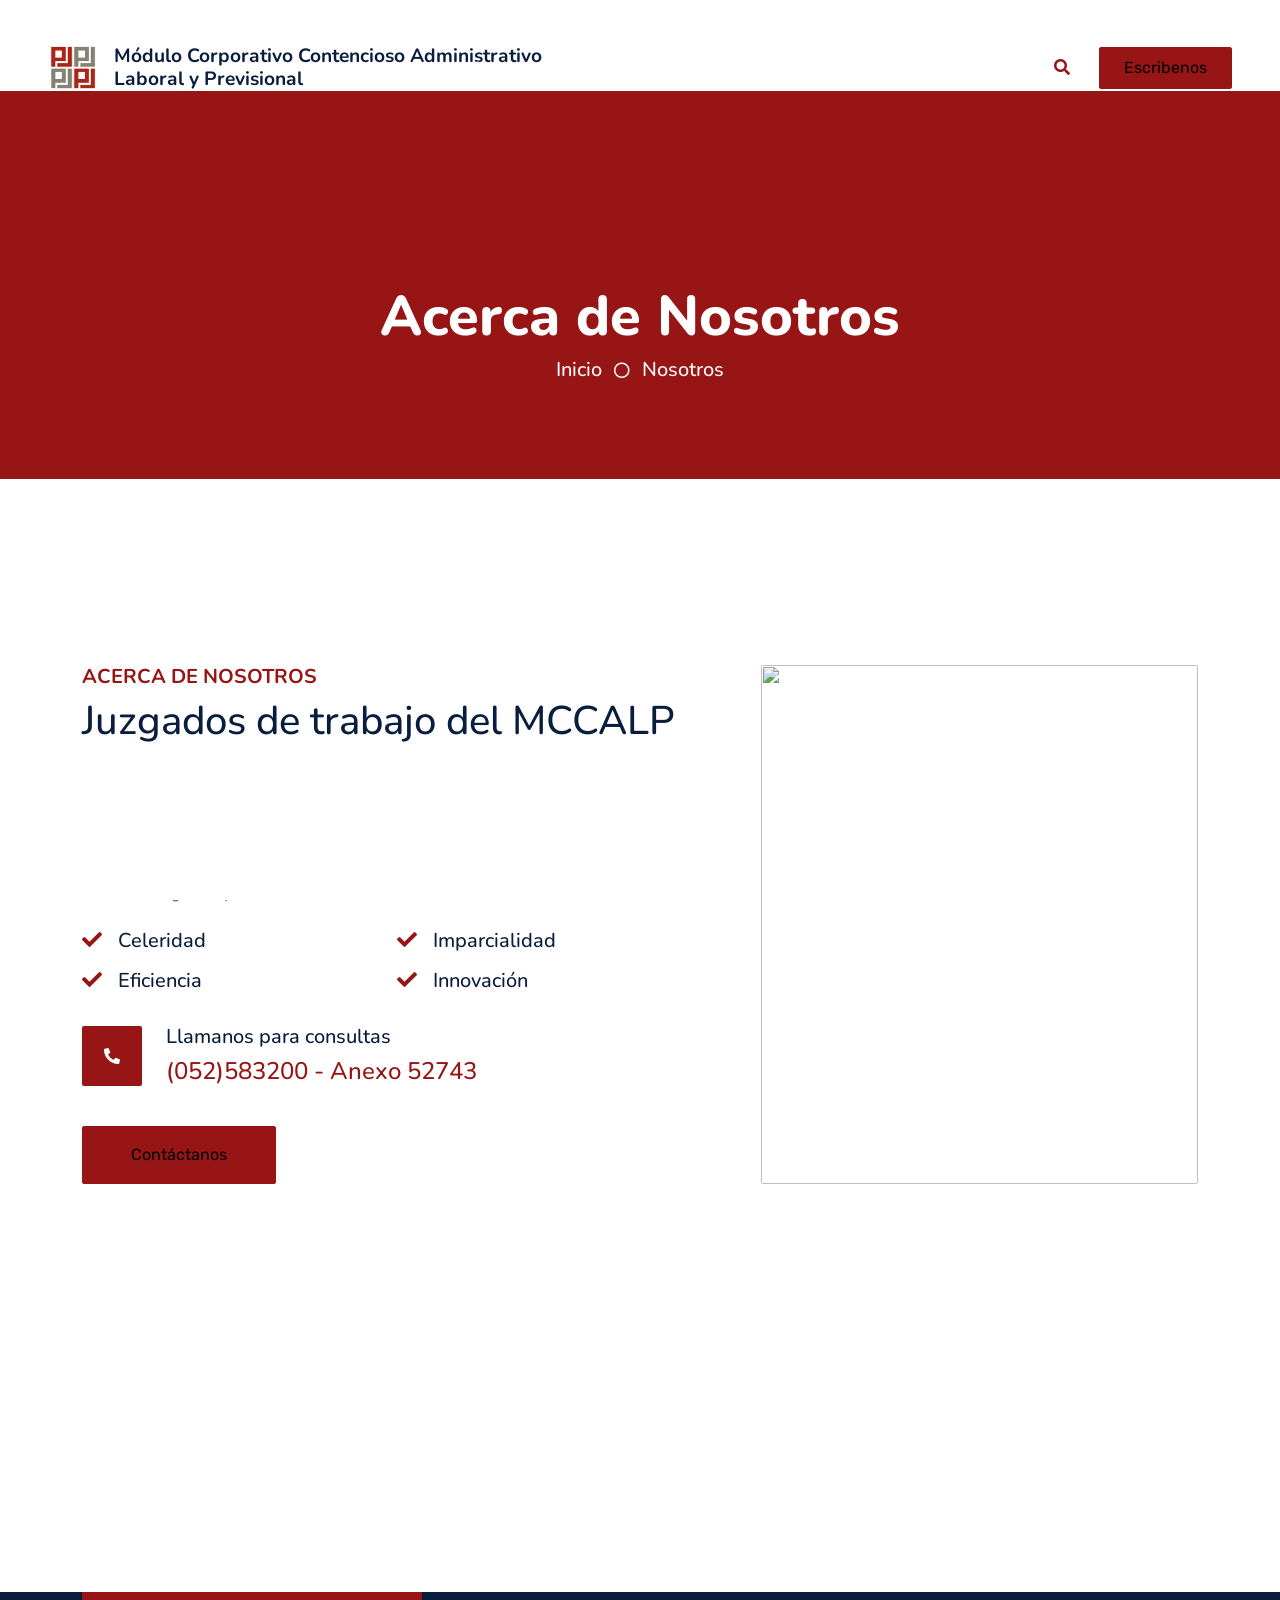
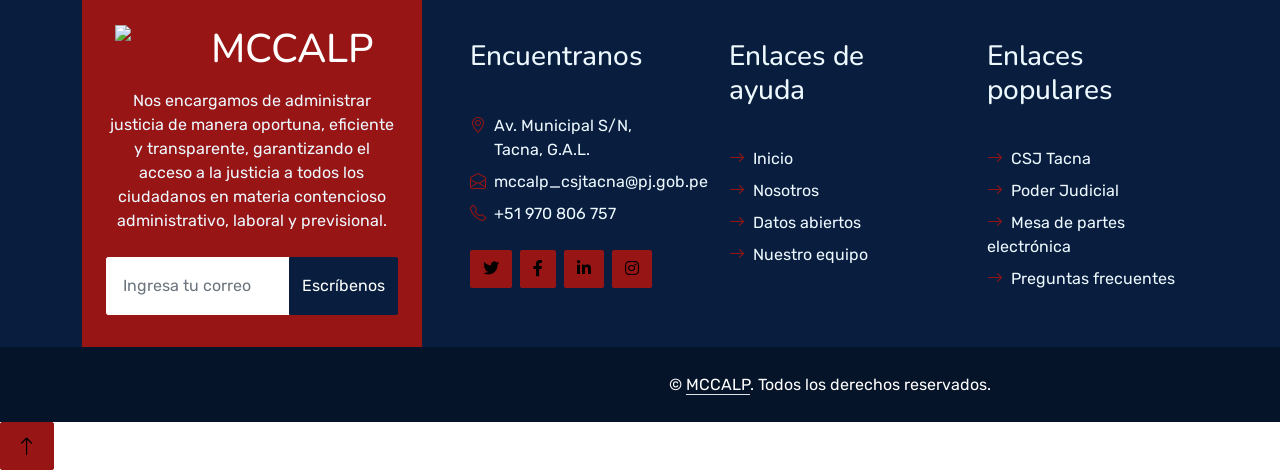
==== commit f401fa23: "Update about.html" ====
--- a/about.html
+++ b/about.html
@@ -78,20 +78,14 @@
                     <a href="index.html" class="nav-item nav-link active">Inicio</a>
                     <a href="about.html" class="nav-item nav-link">Nosotros</a>
                     <a href="service.html" class="nav-item nav-link">Datos Abiertos</a>
+                    <a href="price.html" class="nav-item nav-link">Estadísticas</a>
                     <div class="nav-item dropdown">
-                        <a href="#" class="nav-link dropdown-toggle" data-bs-toggle="dropdown">Estadísticas</a>
+                        <a href="#" class="nav-link dropdown-toggle" data-bs-toggle="dropdown">Páginas</a>
                         <div class="dropdown-menu m-0">
-                            <a href="blog.html" class="dropdown-item">2° Juzgado de Trabajo</a>
-                            <a href="detail.html" class="dropdown-item">4° Juzgado de Trabajo</a>
-                        </div>
-                    </div>
-                    <div class="nav-item dropdown">
-                        <a href="#" class="nav-link dropdown-toggle" data-bs-toggle="dropdown">Pages</a>
-                        <div class="dropdown-menu m-0">
-                            <a href="price.html" class="dropdown-item" hidden>Precios planes</a>
-                            <a href="feature.html" class="dropdown-item">Nuestros logros</a>
-                            <a href="team.html" class="dropdown-item">Nuestro equipo</a>
-                            <a href="testimonial.html" class="dropdown-item" hidden>Testimonios</a>
+                            <a href="#" class="dropdown-item" hidden>Precios planes</a>
+                            <a href="team.html" class="dropdown-item">Jefatura</a>
+							<a href="testimonial.html" class="dropdown-item">Personal</a>
+                            <a href="detail.html" class="dropdown-item">Logros destacados</a>
                             <a href="quote.html" class="dropdown-item">Preguntas frecuentes</a>
                         </div>
                     </div>
@@ -108,7 +102,7 @@
                     <h1 class="display-4 text-white animated zoomIn">Acerca de Nosotros</h1>
                     <a href="index.html" class="h5 text-white">Inicio</a>
                     <i class="far fa-circle text-white px-2"></i>
-                    <a href="about.html" class="h5 text-white">Nosotros</a>
+                    <a href="#" class="h5 text-white">Nosotros</a>
                 </div>
             </div>
         </div>
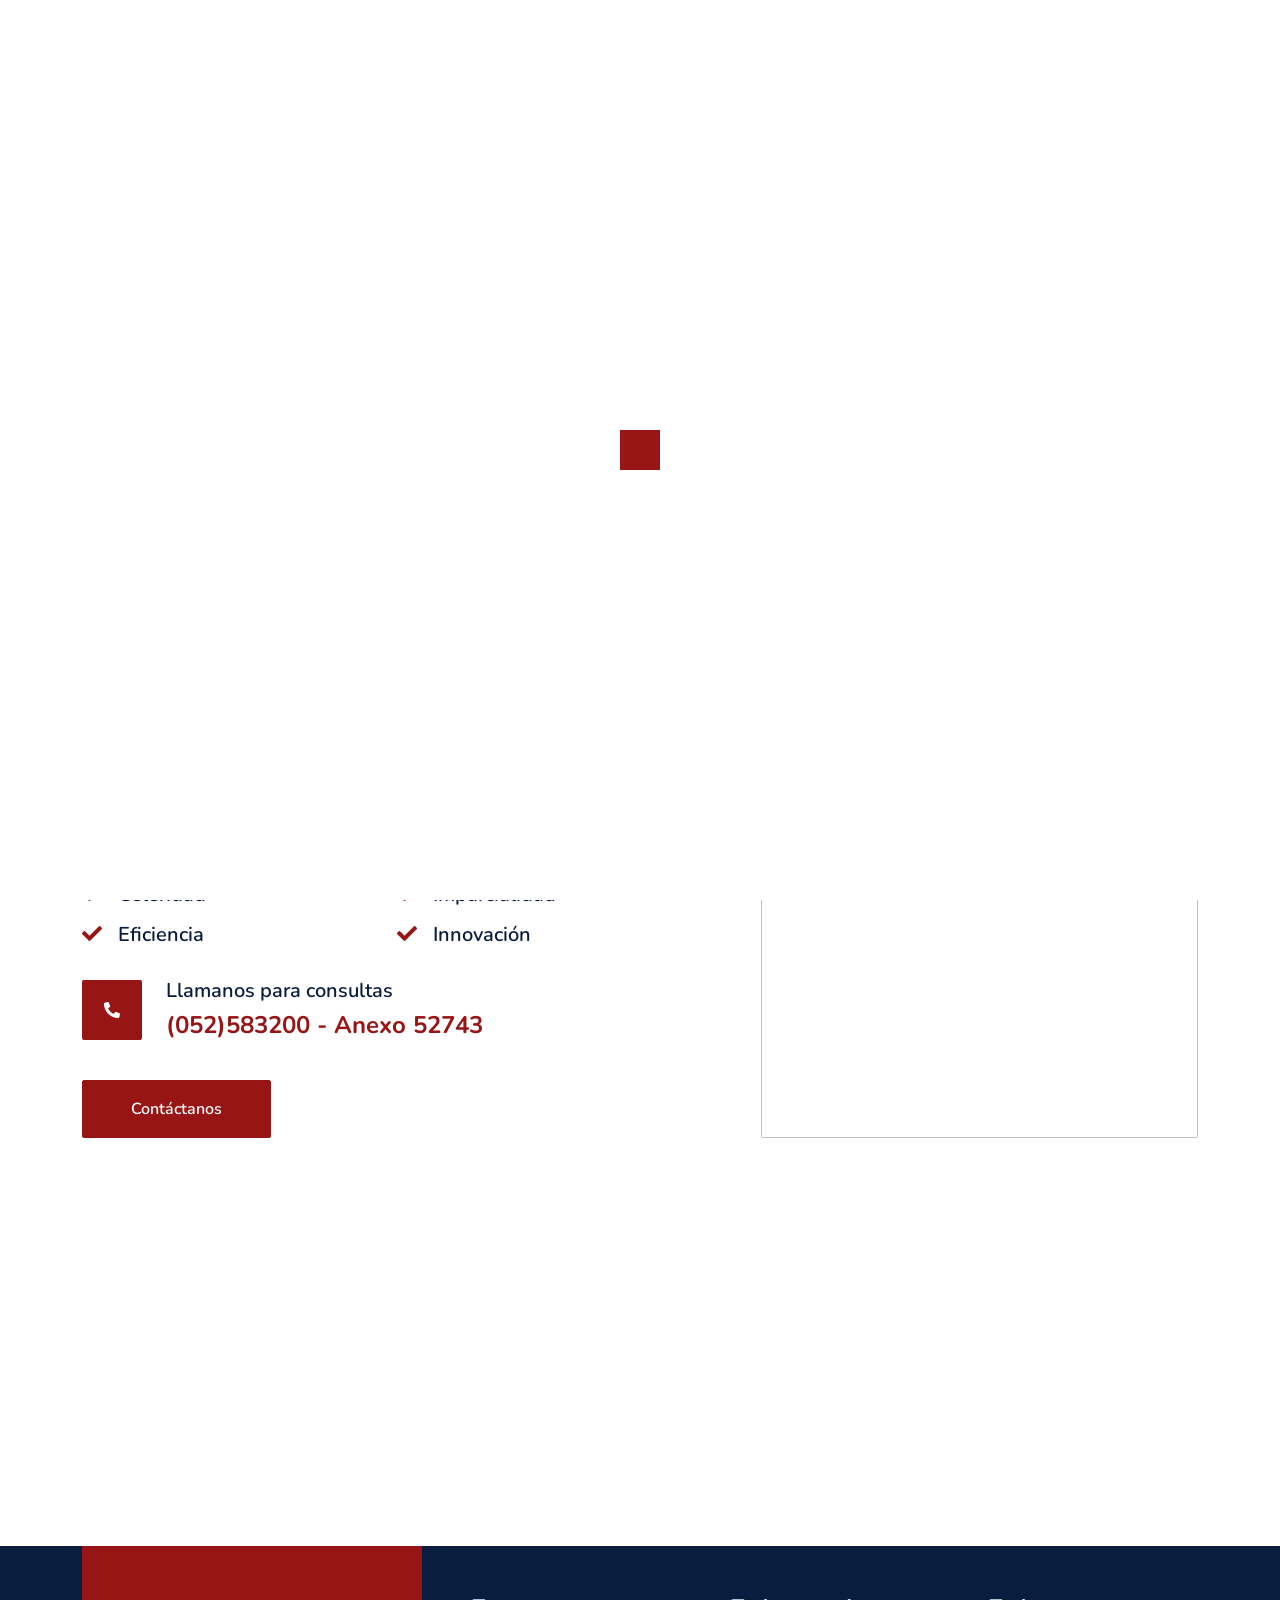
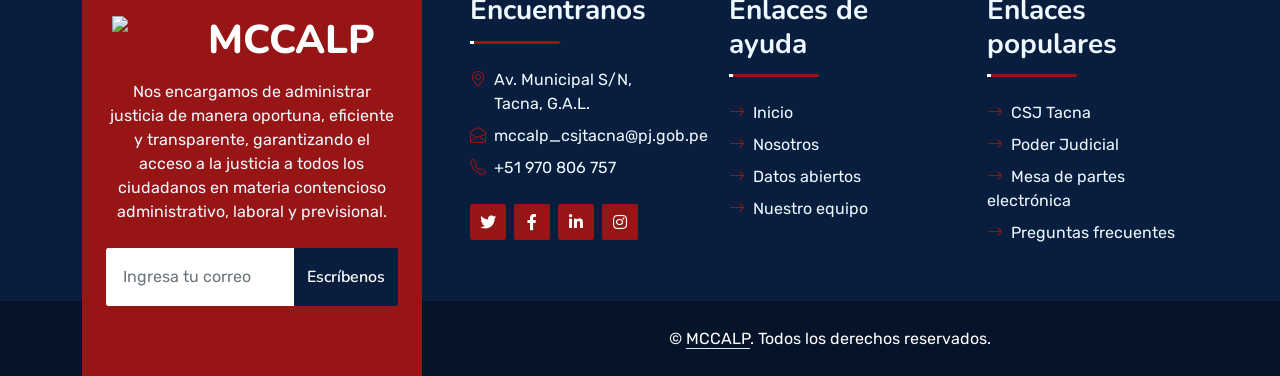
==== commit 88720cf5: "Update about.html" ====
--- a/about.html
+++ b/about.html
@@ -76,16 +76,16 @@
             <div class="collapse navbar-collapse" id="navbarCollapse">
                 <div class="navbar-nav ms-auto py-0">
                     <a href="index.html" class="nav-item nav-link active">Inicio</a>
-                    <a href="about.html" class="nav-item nav-link">Nosotros</a>
+                    <a href="about.html" class="nav-item nav-link" hidden>Nosotros</a>
                     <a href="service.html" class="nav-item nav-link">Datos Abiertos</a>
-                    <a href="price.html" class="nav-item nav-link">Estadísticas</a>
+					<a href="price.html" class="nav-item nav-link">Estadísticas</a>
                     <div class="nav-item dropdown">
                         <a href="#" class="nav-link dropdown-toggle" data-bs-toggle="dropdown">Páginas</a>
                         <div class="dropdown-menu m-0">
                             <a href="#" class="dropdown-item" hidden>Precios planes</a>
                             <a href="team.html" class="dropdown-item">Jefatura</a>
 							<a href="testimonial.html" class="dropdown-item">Personal</a>
-                            <a href="detail.html" class="dropdown-item">Logros destacados</a>
+                            <a href="detail.html" class="dropdown-item" hidden>Logros destacados</a>
                             <a href="quote.html" class="dropdown-item">Preguntas frecuentes</a>
                         </div>
                     </div>
--- a/css/style.css
+++ b/css/style.css
@@ -0,0 +1,498 @@
+/********** Template CSS **********/
+:root {
+    --primary: #971515;
+    --secondary: #34AD54;
+    --light: #FFEEEE;
+    --dark: #3E0909;
+}
+
+/*** Linea de separacion***/
+.post {
+    border-bottom: 1px solid #d90000;
+    padding: 0 0 30px;
+    border-bottom-width: 3px;
+    margin: 0 0 45px;
+}
+/*** Spinner ***/
+.spinner {
+    width: 40px;
+    height: 40px;
+    background: var(--primary);
+    margin: 100px auto;
+    -webkit-animation: sk-rotateplane 1.2s infinite ease-in-out;
+    animation: sk-rotateplane 1.2s infinite ease-in-out;
+}
+
+@-webkit-keyframes sk-rotateplane {
+    0% {
+        -webkit-transform: perspective(120px)
+    }
+    50% {
+        -webkit-transform: perspective(120px) rotateY(180deg)
+    }
+    100% {
+        -webkit-transform: perspective(120px) rotateY(180deg) rotateX(180deg)
+    }
+}
+
+@keyframes sk-rotateplane {
+    0% {
+        transform: perspective(120px) rotateX(0deg) rotateY(0deg);
+        -webkit-transform: perspective(120px) rotateX(0deg) rotateY(0deg)
+    }
+    50% {
+        transform: perspective(120px) rotateX(-180.1deg) rotateY(0deg);
+        -webkit-transform: perspective(120px) rotateX(-180.1deg) rotateY(0deg)
+    }
+    100% {
+        transform: perspective(120px) rotateX(-180deg) rotateY(-179.9deg);
+        -webkit-transform: perspective(120px) rotateX(-180deg) rotateY(-179.9deg);
+    }
+}
+
+#spinner {
+    opacity: 0;
+    visibility: hidden;
+    transition: opacity .5s ease-out, visibility 0s linear .5s;
+    z-index: 99999;
+}
+
+#spinner.show {
+    transition: opacity .5s ease-out, visibility 0s linear 0s;
+    visibility: visible;
+    opacity: 1;
+}
+
+
+/*** Heading ***/
+h1,
+h2,
+.fw-bold {
+    font-weight: 800 !important;
+}
+
+h3,
+h4,
+.fw-semi-bold {
+    font-weight: 700 !important;
+}
+
+h5,
+h6,
+.fw-medium {
+    font-weight: 600 !important;
+}
+
+
+/*** Button ***/
+.btn {
+    font-family: 'Nunito', sans-serif;
+    font-weight: 600;
+    transition: .5s;
+}
+
+.btn-primary,
+.btn-secondary {
+    color: #FFFFFF;
+    box-shadow: inset 0 0 0 50px transparent;
+}
+
+.btn-primary:hover {
+    box-shadow: inset 0 0 0 0 var(--primary);
+}
+
+.btn-secondary:hover {
+    box-shadow: inset 0 0 0 0 var(--secondary);
+}
+
+.btn-square {
+    width: 36px;
+    height: 36px;
+}
+
+.btn-sm-square {
+    width: 30px;
+    height: 30px;
+}
+
+.btn-lg-square {
+    width: 48px;
+    height: 48px;
+}
+
+.btn-square,
+.btn-sm-square,
+.btn-lg-square {
+    padding-left: 0;
+    padding-right: 0;
+    text-align: center;
+}
+
+
+/*** Navbar ***/
+.navbar-dark .navbar-nav .nav-link {
+    font-family: 'Nunito', sans-serif;
+    position: relative;
+    margin-left: 25px;
+    padding: 35px 0;
+    color: #FFFFFF;
+    font-size: 18px;
+    font-weight: 600;
+    outline: none;
+    transition: .5s;
+}
+
+.sticky-top.navbar-dark .navbar-nav .nav-link {
+    padding: 20px 0;
+    color: var(--dark);
+}
+
+.navbar-dark .navbar-nav .nav-link:hover,
+.navbar-dark .navbar-nav .nav-link.active {
+    color: var(--primary);
+}
+
+.navbar-dark .navbar-brand h1 {
+    color: #FFFFFF;
+}
+
+.navbar-dark .navbar-toggler {
+    color: var(--primary) !important;
+    border-color: var(--primary) !important;
+}
+
+@media (max-width: 991.98px) {
+    .sticky-top.navbar-dark {
+        position: relative;
+        background: #FFFFFF;
+    }
+
+    .navbar-dark .navbar-nav .nav-link,
+    .navbar-dark .navbar-nav .nav-link.show,
+    .sticky-top.navbar-dark .navbar-nav .nav-link {
+        padding: 10px 0;
+        color: var(--dark);
+    }
+
+    .navbar-dark .navbar-brand h1 {
+        color: var(--primary);
+    }
+}
+
+@media (min-width: 992px) {
+    .navbar-dark {
+        position: absolute;
+        width: 100%;
+        top: 0;
+        left: 0;
+        border-bottom: 1px solid rgba(256, 256, 256, .1);
+        z-index: 999;
+    }
+    
+    .sticky-top.navbar-dark {
+        position: fixed;
+        background: #FFFFFF;
+    }
+
+    .navbar-dark .navbar-nav .nav-link::before {
+        position: absolute;
+        content: "";
+        width: 0;
+        height: 2px;
+        bottom: -1px;
+        left: 50%;
+        background: var(--primary);
+        transition: .5s;
+    }
+
+    .navbar-dark .navbar-nav .nav-link:hover::before,
+    .navbar-dark .navbar-nav .nav-link.active::before {
+        width: 100%;
+        left: 0;
+    }
+
+    .navbar-dark .navbar-nav .nav-link.nav-contact::before {
+        display: none;
+    }
+
+    .sticky-top.navbar-dark .navbar-brand h1 {
+        color: var(--primary);
+    }
+}
+
+
+/*** Carousel ***/
+.carousel-caption {
+    top: 0;
+    left: 0;
+    right: 0;
+    bottom: 0;
+    background: rgba(9, 30, 62, .7);
+    z-index: 1;
+}
+
+@media (max-width: 576px) {
+    .carousel-caption h5 {
+        font-size: 14px;
+        font-weight: 500 !important;
+    }
+
+    .carousel-caption h1 {
+        font-size: 30px;
+        font-weight: 600 !important;
+    }
+}
+
+.carousel-control-prev,
+.carousel-control-next {
+    width: 10%;
+}
+
+.carousel-control-prev-icon,
+.carousel-control-next-icon {
+    width: 3rem;
+    height: 3rem;
+}
+
+
+/*** Section Title ***/
+.section-title::before {
+    position: absolute;
+    content: "";
+    width: 150px;
+    height: 5px;
+    left: 0;
+    bottom: 0;
+    background: var(--primary);
+    border-radius: 2px;
+}
+
+.section-title.text-center::before {
+    left: 50%;
+    margin-left: -75px;
+}
+
+.section-title.section-title-sm::before {
+    width: 90px;
+    height: 3px;
+}
+
+.section-title::after {
+    position: absolute;
+    content: "";
+    width: 6px;
+    height: 5px;
+    bottom: 0px;
+    background: #FFFFFF;
+    -webkit-animation: section-title-run 5s infinite linear;
+    animation: section-title-run 5s infinite linear;
+}
+
+.section-title.section-title-sm::after {
+    width: 4px;
+    height: 3px;
+}
+
+.section-title.text-center::after {
+    -webkit-animation: section-title-run-center 5s infinite linear;
+    animation: section-title-run-center 5s infinite linear;
+}
+
+.section-title.section-title-sm::after {
+    -webkit-animation: section-title-run-sm 5s infinite linear;
+    animation: section-title-run-sm 5s infinite linear;
+}
+
+@-webkit-keyframes section-title-run {
+    0% {left: 0; } 50% { left : 145px; } 100% { left: 0; }
+}
+
+@-webkit-keyframes section-title-run-center {
+    0% { left: 50%; margin-left: -75px; } 50% { left : 50%; margin-left: 45px; } 100% { left: 50%; margin-left: -75px; }
+}
+
+@-webkit-keyframes section-title-run-sm {
+    0% {left: 0; } 50% { left : 85px; } 100% { left: 0; }
+}
+
+
+/*** Service ***/
+.service-item {
+    position: relative;
+    height: 300px;
+    padding: 0 30px;
+    transition: .5s;
+}
+
+.service-item .service-icon {
+    margin-bottom: 30px;
+    width: 60px;
+    height: 60px;
+    display: flex;
+    align-items: center;
+    justify-content: center;
+    background: var(--primary);
+    border-radius: 2px;
+    transform: rotate(-45deg);
+}
+
+.service-item .service-icon i {
+    transform: rotate(45deg);
+}
+
+.service-item a.btn {
+    position: absolute;
+    width: 60px;
+    bottom: -48px;
+    left: 50%;
+    margin-left: -30px;
+    opacity: 0;
+}
+
+.service-item:hover a.btn {
+    bottom: -24px;
+    opacity: 1;
+}
+
+
+/*** Testimonial ***/
+.testimonial-carousel .owl-dots {
+    margin-top: 15px;
+    display: flex;
+    align-items: flex-end;
+    justify-content: center;
+}
+
+.testimonial-carousel .owl-dot {
+    position: relative;
+    display: inline-block;
+    margin: 0 5px;
+    width: 15px;
+    height: 15px;
+    background: #DDDDDD;
+    border-radius: 2px;
+    transition: .5s;
+}
+
+.testimonial-carousel .owl-dot.active {
+    width: 30px;
+    background: var(--primary);
+}
+
+.testimonial-carousel .owl-item.center {
+    position: relative;
+    z-index: 1;
+}
+
+.testimonial-carousel .owl-item .testimonial-item {
+    transition: .5s;
+}
+
+.testimonial-carousel .owl-item.center .testimonial-item {
+    background: #FFFFFF !important;
+    box-shadow: 0 0 30px #DDDDDD;
+}
+
+
+/*** Team ***/
+.team-item {
+    transition: .5s;
+}
+
+.team-social {
+    position: absolute;
+    width: 100%;
+    height: 100%;
+    top: 0;
+    left: 0;
+    display: flex;
+    align-items: center;
+    justify-content: center;
+    transition: .5s;
+}
+
+.team-social a.btn {
+    position: relative;
+    margin: 0 3px;
+    margin-top: 100px;
+    opacity: 0;
+}
+
+.team-item:hover {
+    box-shadow: 0 0 30px #DDDDDD;
+}
+
+.team-item:hover .team-social {
+    background: rgba(9, 30, 62, .7);
+}
+
+.team-item:hover .team-social a.btn:first-child {
+    opacity: 1;
+    margin-top: 0;
+    transition: .3s 0s;
+}
+
+.team-item:hover .team-social a.btn:nth-child(2) {
+    opacity: 1;
+    margin-top: 0;
+    transition: .3s .05s;
+}
+
+.team-item:hover .team-social a.btn:nth-child(3) {
+    opacity: 1;
+    margin-top: 0;
+    transition: .3s .1s;
+}
+
+.team-item:hover .team-social a.btn:nth-child(4) {
+    opacity: 1;
+    margin-top: 0;
+    transition: .3s .15s;
+}
+
+.team-item .team-img img,
+.blog-item .blog-img img  {
+    transition: .5s;
+}
+
+.team-item:hover .team-img img,
+.blog-item:hover .blog-img img {
+    transform: scale(1.15);
+}
+
+
+/*** Miscellaneous ***/
+@media (min-width: 991.98px) {
+    .facts {
+        position: relative;
+        margin-top: -75px;
+        z-index: 1;
+    }
+}
+
+.back-to-top {
+    position: fixed;
+    display: none;
+    right: 45px;
+    bottom: 45px;
+    z-index: 99;
+}
+
+.bg-header {
+    background: linear-gradient(rgba(9, 30, 62, .7), rgba(9, 30, 62, .7)), url(../img/carousel-1.jpg) center center no-repeat;
+    background-size: cover;
+}
+
+.link-animated a {
+    transition: .5s;
+}
+
+.link-animated a:hover {
+    padding-left: 10px;
+}
+
+@media (min-width: 767.98px) {
+    .footer-about {
+        margin-bottom: -75px;
+    }
+}
